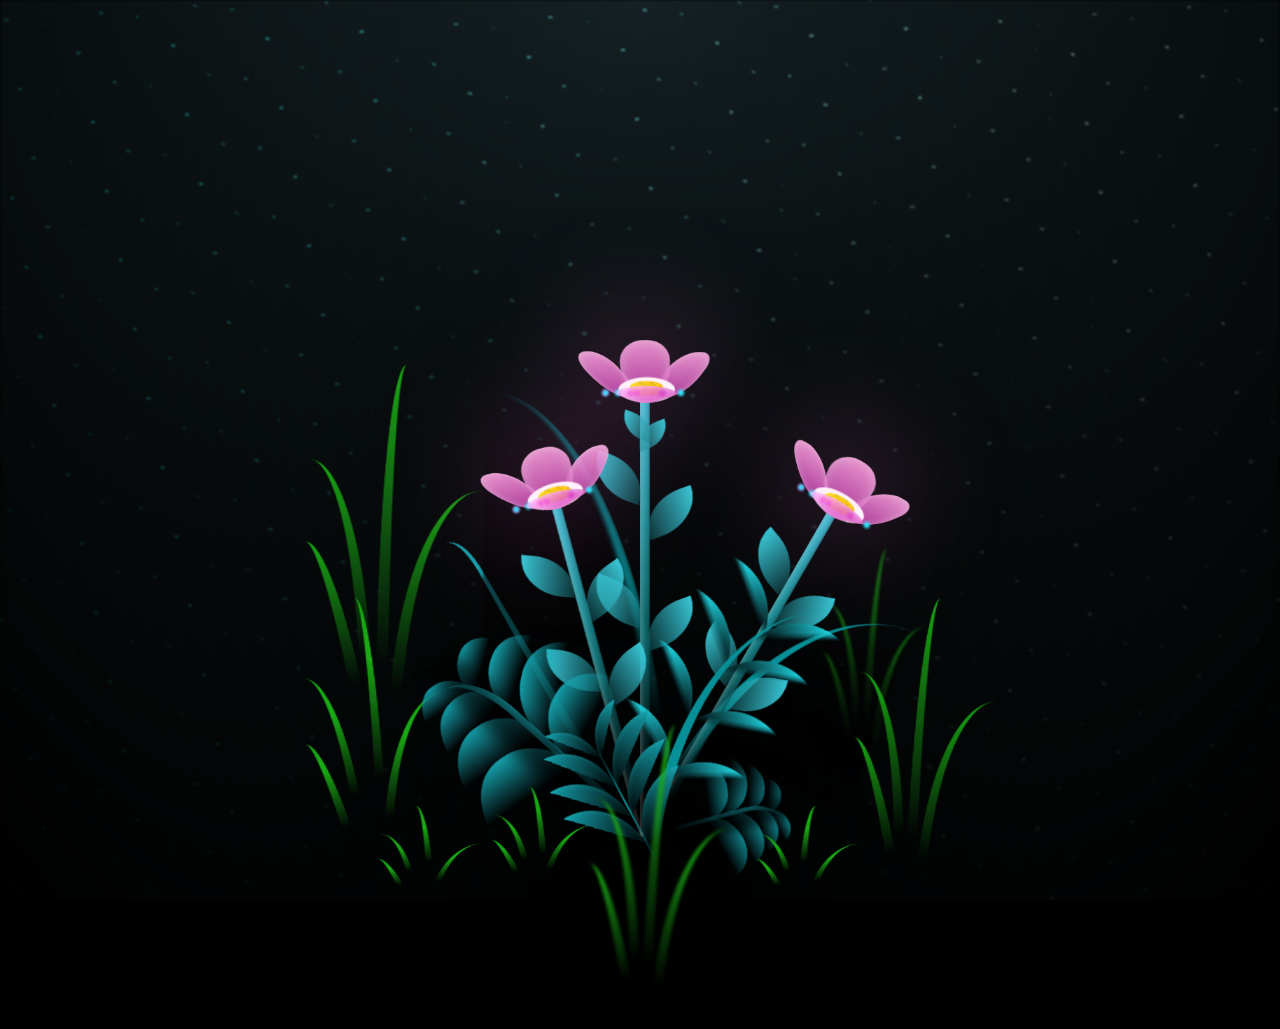
==== flower.html @ 1f7d0240 "idk" ====
<!DOCTYPE html>
<html lang="en">
<head>
  <meta charset="UTF-8">
  <meta name="viewport" content="width=device-width, initial-scale=1.0">
  <title>Flower Animation</title>
  <link rel="stylesheet" href="style.css">
</head>

  
<body class="not-loaded">
    <div class="night"></div>
    <div class="flowers">
      <div class="flower flower--1">
        <div class="flower__leafs flower__leafs--1">
          <div class="flower__leaf flower__leaf--1"></div>
          <div class="flower__leaf flower__leaf--2"></div>
          <div class="flower__leaf flower__leaf--3"></div>
          <div class="flower__leaf flower__leaf--4"></div>
          

          <div class="flower__white-circle"></div>
  
          <div class="flower__light flower__light--1"></div>
          <div class="flower__light flower__light--2"></div>
          <div class="flower__light flower__light--3"></div>
          <div class="flower__light flower__light--4"></div>
          <div class="flower__light flower__light--5"></div>
          <div class="flower__light flower__light--6"></div>
          <div class="flower__light flower__light--7"></div>
          <div class="flower__light flower__light--8"></div>
  
        </div>
        <div class="flower__line">
          <div class="flower__line__leaf flower__line__leaf--1"></div>
          <div class="flower__line__leaf flower__line__leaf--2"></div>
          <div class="flower__line__leaf flower__line__leaf--3"></div>
          <div class="flower__line__leaf flower__line__leaf--4"></div>
          <div class="flower__line__leaf flower__line__leaf--5"></div>
          <div class="flower__line__leaf flower__line__leaf--6"></div>
        </div>
      </div>
  
      <div class="flower flower--2">
        <div class="flower__leafs flower__leafs--2">
          <div class="flower__leaf flower__leaf--1"></div>
          <div class="flower__leaf flower__leaf--2"></div>
          <div class="flower__leaf flower__leaf--3"></div>
          <div class="flower__leaf flower__leaf--4"></div>
          <div class="flower__white-circle"></div>
  
          <div class="flower__light flower__light--1"></div>
          <div class="flower__light flower__light--2"></div>
          <div class="flower__light flower__light--3"></div>
          <div class="flower__light flower__light--4"></div>
          <div class="flower__light flower__light--5"></div>
          <div class="flower__light flower__light--6"></div>
          <div class="flower__light flower__light--7"></div>
          <div class="flower__light flower__light--8"></div>
  
        </div>
        <div class="flower__line">
          <div class="flower__line__leaf flower__line__leaf--1"></div>
          <div class="flower__line__leaf flower__line__leaf--2"></div>
          <div class="flower__line__leaf flower__line__leaf--3"></div>
          <div class="flower__line__leaf flower__line__leaf--4"></div>
        </div>
      </div>
  
      <div class="flower flower--3">
        <div class="flower__leafs flower__leafs--3">
          <div class="flower__leaf flower__leaf--1"></div>
          <div class="flower__leaf flower__leaf--2"></div>
          <div class="flower__leaf flower__leaf--3"></div>
          <div class="flower__leaf flower__leaf--4"></div>
          <div class="flower__white-circle"></div>
  
          <div class="flower__light flower__light--1"></div>
          <div class="flower__light flower__light--2"></div>
          <div class="flower__light flower__light--3"></div>
          <div class="flower__light flower__light--4"></div>
          <div class="flower__light flower__light--5"></div>
          <div class="flower__light flower__light--6"></div>
          <div class="flower__light flower__light--7"></div>
          <div class="flower__light flower__light--8"></div>
  
        </div>
        <div class="flower__line">
          <div class="flower__line__leaf flower__line__leaf--1"></div>
          <div class="flower__line__leaf flower__line__leaf--2"></div>
          <div class="flower__line__leaf flower__line__leaf--3"></div>
          <div class="flower__line__leaf flower__line__leaf--4"></div>
        </div>
      </div>
  
      <div class="grow-ans" style="--d:1.2s">
        <div class="flower__g-long">
          <div class="flower__g-long__top"></div>
          <div class="flower__g-long__bottom"></div>
        </div>
      </div>
  
      <div class="growing-grass">
        <div class="flower__grass flower__grass--1">
          <div class="flower__grass--top"></div>
          <div class="flower__grass--bottom"></div>
          <div class="flower__grass__leaf flower__grass__leaf--1"></div>
          <div class="flower__grass__leaf flower__grass__leaf--2"></div>
          <div class="flower__grass__leaf flower__grass__leaf--3"></div>
          <div class="flower__grass__leaf flower__grass__leaf--4"></div>
          <div class="flower__grass__leaf flower__grass__leaf--5"></div>
          <div class="flower__grass__leaf flower__grass__leaf--6"></div>
          <div class="flower__grass__leaf flower__grass__leaf--7"></div>
          <div class="flower__grass__leaf flower__grass__leaf--8"></div>
          <div class="flower__grass__overlay"></div>
        </div>
      </div>
  
      <div class="growing-grass">
        <div class="flower__grass flower__grass--2">
          <div class="flower__grass--top"></div>
          <div class="flower__grass--bottom"></div>
          <div class="flower__grass__leaf flower__grass__leaf--1"></div>
          <div class="flower__grass__leaf flower__grass__leaf--2"></div>
          <div class="flower__grass__leaf flower__grass__leaf--3"></div>
          <div class="flower__grass__leaf flower__grass__leaf--4"></div>
          <div class="flower__grass__leaf flower__grass__leaf--5"></div>
          <div class="flower__grass__leaf flower__grass__leaf--6"></div>
          <div class="flower__grass__leaf flower__grass__leaf--7"></div>
          <div class="flower__grass__leaf flower__grass__leaf--8"></div>
          <div class="flower__grass__overlay"></div>
        </div>
      </div>
  
      <div class="grow-ans" style="--d:2.4s">
        <div class="flower__g-right flower__g-right--1">
          <div class="leaf"></div>
        </div>
      </div>
  
      <div class="grow-ans" style="--d:2.8s">
        <div class="flower__g-right flower__g-right--2">
          <div class="leaf"></div>
        </div>
      </div>
  
      <div class="grow-ans" style="--d:2.8s">
        <div class="flower__g-front">
          <div class="flower__g-front__leaf-wrapper flower__g-front__leaf-wrapper--1">
            <div class="flower__g-front__leaf"></div>
          </div>
          <div class="flower__g-front__leaf-wrapper flower__g-front__leaf-wrapper--2">
            <div class="flower__g-front__leaf"></div>
          </div>
          <div class="flower__g-front__leaf-wrapper flower__g-front__leaf-wrapper--3">
            <div class="flower__g-front__leaf"></div>
          </div>
          <div class="flower__g-front__leaf-wrapper flower__g-front__leaf-wrapper--4">
            <div class="flower__g-front__leaf"></div>
          </div>
          <div class="flower__g-front__leaf-wrapper flower__g-front__leaf-wrapper--5">
            <div class="flower__g-front__leaf"></div>
          </div>
          <div class="flower__g-front__leaf-wrapper flower__g-front__leaf-wrapper--6">
            <div class="flower__g-front__leaf"></div>
          </div>
          <div class="flower__g-front__leaf-wrapper flower__g-front__leaf-wrapper--7">
            <div class="flower__g-front__leaf"></div>
          </div>
          <div class="flower__g-front__leaf-wrapper flower__g-front__leaf-wrapper--8">
            <div class="flower__g-front__leaf"></div>
          </div>
          <div class="flower__g-front__line"></div>
        </div>
      </div>
  
      <div class="grow-ans" style="--d:3.2s">
        <div class="flower__g-fr">
          <div class="leaf"></div>
          <div class="flower__g-fr__leaf flower__g-fr__leaf--1"></div>
          <div class="flower__g-fr__leaf flower__g-fr__leaf--2"></div>
          <div class="flower__g-fr__leaf flower__g-fr__leaf--3"></div>
          <div class="flower__g-fr__leaf flower__g-fr__leaf--4"></div>
          <div class="flower__g-fr__leaf flower__g-fr__leaf--5"></div>
          <div class="flower__g-fr__leaf flower__g-fr__leaf--6"></div>
          <div class="flower__g-fr__leaf flower__g-fr__leaf--7"></div>
          <div class="flower__g-fr__leaf flower__g-fr__leaf--8"></div>
        </div>
      </div>
  
      <div class="long-g long-g--0">
        <div class="grow-ans" style="--d:3s">
          <div class="leaf leaf--0"></div>
        </div>
        <div class="grow-ans" style="--d:2.2s">
          <div class="leaf leaf--1"></div>
        </div>
        <div class="grow-ans" style="--d:3.4s">
          <div class="leaf leaf--2"></div>
        </div>
        <div class="grow-ans" style="--d:3.6s">
          <div class="leaf leaf--3"></div>
        </div>
      </div>
  
      <div class="long-g long-g--1">
        <div class="grow-ans" style="--d:3.6s">
          <div class="leaf leaf--0"></div>
        </div>
        <div class="grow-ans" style="--d:3.8s">
          <div class="leaf leaf--1"></div>
        </div>
        <div class="grow-ans" style="--d:4s">
          <div class="leaf leaf--2"></div>
        </div>
        <div class="grow-ans" style="--d:4.2s">
          <div class="leaf leaf--3"></div>
        </div>
      </div>
  
      <div class="long-g long-g--2">
        <div class="grow-ans" style="--d:4s">
          <div class="leaf leaf--0"></div>
        </div>
        <div class="grow-ans" style="--d:4.2s">
          <div class="leaf leaf--1"></div>
        </div>
        <div class="grow-ans" style="--d:4.4s">
          <div class="leaf leaf--2"></div>
        </div>
        <div class="grow-ans" style="--d:4.6s">
          <div class="leaf leaf--3"></div>
        </div>
      </div>
  
      <div class="long-g long-g--3">
        <div class="grow-ans" style="--d:4s">
          <div class="leaf leaf--0"></div>
        </div>
        <div class="grow-ans" style="--d:4.2s">
          <div class="leaf leaf--1"></div>
        </div>
        <div class="grow-ans" style="--d:3s">
          <div class="leaf leaf--2"></div>
        </div>
        <div class="grow-ans" style="--d:3.6s">
          <div class="leaf leaf--3"></div>
        </div>
      </div>
  
      <div class="long-g long-g--4">
        <div class="grow-ans" style="--d:4s">
          <div class="leaf leaf--0"></div>
        </div>
        <div class="grow-ans" style="--d:4.2s">
          <div class="leaf leaf--1"></div>
        </div>
        <div class="grow-ans" style="--d:3s">
          <div class="leaf leaf--2"></div>
        </div>
        <div class="grow-ans" style="--d:3.6s">
          <div class="leaf leaf--3"></div>
        </div>
      </div>
  
      <div class="long-g long-g--5">
        <div class="grow-ans" style="--d:4s">
          <div class="leaf leaf--0"></div>
        </div>
        <div class="grow-ans" style="--d:4.2s">
          <div class="leaf leaf--1"></div>
        </div>
        <div class="grow-ans" style="--d:3s">
          <div class="leaf leaf--2"></div>
        </div>
        <div class="grow-ans" style="--d:3.6s">
          <div class="leaf leaf--3"></div>
        </div>
      </div>
  
      <div class="long-g long-g--6">
        <div class="grow-ans" style="--d:4.2s">
          <div class="leaf leaf--0"></div>
        </div>
        <div class="grow-ans" style="--d:4.4s">
          <div class="leaf leaf--1"></div>
        </div>
        <div class="grow-ans" style="--d:4.6s">
          <div class="leaf leaf--2"></div>
        </div>
        <div class="grow-ans" style="--d:4.8s">
          <div class="leaf leaf--3"></div>
        </div>
      </div>
  
      <div class="long-g long-g--7">
        <div class="grow-ans" style="--d:3s">
          <div class="leaf leaf--0"></div>
        </div>
        <div class="grow-ans" style="--d:3.2s">
          <div class="leaf leaf--1"></div>
        </div>
        <div class="grow-ans" style="--d:3.5s">
          <div class="leaf leaf--2"></div>
        </div>
        <div class="grow-ans" style="--d:3.6s">
          <div class="leaf leaf--3"></div>
        </div>
      </div>
    </div>
    <script src="main.js"></script>
  </body>

</html>
---- style.css ----
*,
*::after,
*::before {
  padding: 0;
  margin: 0;
  box-sizing: border-box;
}

:root {
  --dark-color: #000;
}

body {
  display: flex;
  align-items: flex-end;
  justify-content: center;
  min-height: 100vh;
  background-color: var(--dark-color);
  overflow: hidden;
  perspective: 1000px;
}

.night {
  position: fixed;
  left: 50%;
  top: 0;
  transform: translateX(-50%);
  width: 100%;
  height: 100%;
  filter: blur(0.1vmin);
  background-image: radial-gradient(ellipse at top, transparent 0%, var(--dark-color)), radial-gradient(ellipse at bottom, var(--dark-color), rgba(145, 233, 255, 0.2)), repeating-linear-gradient(220deg, black 0px, black 19px, transparent 19px, transparent 22px), repeating-linear-gradient(189deg, black 0px, black 19px, transparent 19px, transparent 22px), repeating-linear-gradient(148deg, black 0px, black 19px, transparent 19px, transparent 22px), linear-gradient(90deg, #00fffa, #f0f0f0);
}

.flowers {
  position: relative;
  transform: scale(0.7);
}

.flower {
  position: absolute;
  bottom: 10vmin;
  transform-origin: bottom center;
  z-index: 10;
  --fl-speed: 0.8s;
}
.flower--1 {
  animation: moving-flower-1 4s linear infinite;
}
.flower--1 .flower__line {
  height: 70vmin;
  animation-delay: 0.3s;
}
.flower--1 .flower__line__leaf--1 {
  animation: blooming-leaf-right var(--fl-speed) 1.6s backwards;
}
.flower--1 .flower__line__leaf--2 {
  animation: blooming-leaf-right var(--fl-speed) 1.4s backwards;
}
.flower--1 .flower__line__leaf--3 {
  animation: blooming-leaf-left var(--fl-speed) 1.2s backwards;
}
.flower--1 .flower__line__leaf--4 {
  animation: blooming-leaf-left var(--fl-speed) 1s backwards;
}
.flower--1 .flower__line__leaf--5 {
  animation: blooming-leaf-right var(--fl-speed) 1.8s backwards;
}
.flower--1 .flower__line__leaf--6 {
  animation: blooming-leaf-left var(--fl-speed) 2s backwards;
}
.flower--2 {
  left: 50%;
  transform: rotate(30deg);
  animation: moving-flower-2 4s linear infinite;
}
.flower--2 .flower__line {
  height: 60vmin;
  animation-delay: 0.8s;
}
.flower--2 .flower__line__leaf--1 {
  animation: blooming-leaf-right var(--fl-speed) 1.9s backwards;
}
.flower--2 .flower__line__leaf--2 {
  animation: blooming-leaf-right var(--fl-speed) 1.7s backwards;
}
.flower--2 .flower__line__leaf--3 {
  animation: blooming-leaf-left var(--fl-speed) 1.5s backwards;
}
.flower--2 .flower__line__leaf--4 {
  animation: blooming-leaf-left var(--fl-speed) 1.3s backwards;
}
.flower--3 {
  left: 50%;
  transform: rotate(-15deg);
  animation: moving-flower-3 4s linear infinite;
}
.flower--3 .flower__line {
  animation-delay: 0.9s;
}
.flower--3 .flower__line__leaf--1 {
  animation: blooming-leaf-right var(--fl-speed) 2.5s backwards;
}
.flower--3 .flower__line__leaf--2 {
  animation: blooming-leaf-right var(--fl-speed) 2.3s backwards;
}
.flower--3 .flower__line__leaf--3 {
  animation: blooming-leaf-left var(--fl-speed) 2.1s backwards;
}
.flower--3 .flower__line__leaf--4 {
  animation: blooming-leaf-left var(--fl-speed) 1.9s backwards;
}
.flower__leafs {
  position: relative;
  animation: blooming-flower 2s backwards;
}
.flower__leafs--1 {
  animation-delay: 1.1s;
}
.flower__leafs--2 {
  animation-delay: 1.4s;
}
.flower__leafs--3 {
  animation-delay: 1.7s;
}
.flower__leafs::after {
  content: "";
  position: absolute;
  left: 0;
  top: 0;
  transform: translate(-50%, -100%);
  width: 8vmin;
  height: 8vmin;
  background-color: #ff6bd3;
  filter: blur(10vmin);
}
.flower__leaf {
  position: absolute;
  bottom: 0;
  left: 50%;
  width: 8vmin;
  height: 11vmin;
  border-radius: 51% 49% 47% 53%/44% 45% 55% 69%;
  background-color: #e665d9;
  background-image: linear-gradient(to top, #bb40a6, #ffa7e3);
  transform-origin: bottom center;
  opacity: 0.9;
  box-shadow: inset 0 0 2vmin rgba(255, 255, 255, 0.5);
}
.flower__leaf--1 {
  transform: translate(-10%, 1%) rotateY(40deg) rotateX(-50deg);
}
.flower__leaf--2 {
  transform: translate(-50%, -4%) rotateX(40deg);
}
.flower__leaf--3 {
  transform: translate(-90%, 0%) rotateY(45deg) rotateX(50deg);
}
.flower__leaf--4 {
  width: 8vmin;
  height: 8vmin;
  transform-origin: bottom left;
  border-radius: 4vmin 10vmin 4vmin 4vmin;
  transform: translate(0%, 18%) rotateX(70deg) rotate(-43deg);
  background-image: linear-gradient(to top, #d639b9, #ffa7fc);
  z-index: 1;
  opacity: 0.8;
}
.flower__white-circle {
  position: absolute;
  left: -3.5vmin;
  top: -3vmin;
  width: 9vmin;
  height: 4vmin;
  border-radius: 50%;
  background-color: #fff;
}
.flower__white-circle::after {
  content: "";
  position: absolute;
  left: 50%;
  top: 45%;
  transform: translate(-50%, -50%);
  width: 60%;
  height: 60%;
  border-radius: inherit;
  background-image: repeating-linear-gradient(135deg, rgba(0, 0, 0, 0.03) 0px, rgba(0, 0, 0, 0.03) 1px, transparent 1px, transparent 12px), repeating-linear-gradient(45deg, rgba(0, 0, 0, 0.03) 0px, rgba(0, 0, 0, 0.03) 1px, transparent 1px, transparent 12px), repeating-linear-gradient(67.5deg, rgba(0, 0, 0, 0.03) 0px, rgba(0, 0, 0, 0.03) 1px, transparent 1px, transparent 12px), repeating-linear-gradient(135deg, rgba(0, 0, 0, 0.03) 0px, rgba(0, 0, 0, 0.03) 1px, transparent 1px, transparent 12px), repeating-linear-gradient(45deg, rgba(0, 0, 0, 0.03) 0px, rgba(0, 0, 0, 0.03) 1px, transparent 1px, transparent 12px), repeating-linear-gradient(112.5deg, rgba(0, 0, 0, 0.03) 0px, rgba(0, 0, 0, 0.03) 1px, transparent 1px, transparent 12px), repeating-linear-gradient(112.5deg, rgba(0, 0, 0, 0.03) 0px, rgba(0, 0, 0, 0.03) 1px, transparent 1px, transparent 12px), repeating-linear-gradient(45deg, rgba(0, 0, 0, 0.03) 0px, rgba(0, 0, 0, 0.03) 1px, transparent 1px, transparent 12px), repeating-linear-gradient(22.5deg, rgba(0, 0, 0, 0.03) 0px, rgba(0, 0, 0, 0.03) 1px, transparent 1px, transparent 12px), repeating-linear-gradient(45deg, rgba(0, 0, 0, 0.03) 0px, rgba(0, 0, 0, 0.03) 1px, transparent 1px, transparent 12px), repeating-linear-gradient(22.5deg, rgba(0, 0, 0, 0.03) 0px, rgba(0, 0, 0, 0.03) 1px, transparent 1px, transparent 12px), repeating-linear-gradient(135deg, rgba(0, 0, 0, 0.03) 0px, rgba(0, 0, 0, 0.03) 1px, transparent 1px, transparent 12px), repeating-linear-gradient(157.5deg, rgba(0, 0, 0, 0.03) 0px, rgba(0, 0, 0, 0.03) 1px, transparent 1px, transparent 12px), repeating-linear-gradient(67.5deg, rgba(0, 0, 0, 0.03) 0px, rgba(0, 0, 0, 0.03) 1px, transparent 1px, transparent 12px), repeating-linear-gradient(67.5deg, rgba(0, 0, 0, 0.03) 0px, rgba(0, 0, 0, 0.03) 1px, transparent 1px, transparent 12px), linear-gradient(90deg, #ffeb12, #ffce00);
}
.flower__line {
  height: 55vmin;
  width: 1.5vmin;
  background-image: linear-gradient(to left, rgba(0, 0, 0, 0.2), transparent, rgba(255, 255, 255, 0.2)), linear-gradient(to top, transparent 10%, #14757a, #39c6d6);
  box-shadow: inset 0 0 2px rgba(0, 0, 0, 0.5);
  animation: grow-flower-tree 4s backwards;
}
.flower__line__leaf {
  --w: 7vmin;
  --h: calc(var(--w) + 2vmin);
  position: absolute;
  top: 20%;
  left: 90%;
  width: var(--w);
  height: var(--h);
  border-top-right-radius: var(--h);
  border-bottom-left-radius: var(--h);
  background-image: linear-gradient(to top, rgba(20, 117, 122, 0.4), #39c6d6);
}
.flower__line__leaf--1 {
  transform: rotate(70deg) rotateY(30deg);
}
.flower__line__leaf--2 {
  top: 45%;
  transform: rotate(70deg) rotateY(30deg);
}
.flower__line__leaf--3, .flower__line__leaf--4, .flower__line__leaf--6 {
  border-top-right-radius: 0;
  border-bottom-left-radius: 0;
  border-top-left-radius: var(--h);
  border-bottom-right-radius: var(--h);
  left: -460%;
  top: 12%;
  transform: rotate(-70deg) rotateY(30deg);
}
.flower__line__leaf--4 {
  top: 40%;
}
.flower__line__leaf--5 {
  top: 0;
  transform-origin: left;
  transform: rotate(70deg) rotateY(30deg) scale(0.6);
}
.flower__line__leaf--6 {
  top: -2%;
  left: -450%;
  transform-origin: right;
  transform: rotate(-70deg) rotateY(30deg) scale(0.6);
}
.flower__light {
  position: absolute;
  bottom: 0vmin;
  width: 1vmin;
  height: 1vmin;
  background-color: #ff00a6;
  border-radius: 50%;
  filter: blur(0.2vmin);
  animation: light-ans 4s linear infinite backwards;
}
.flower__light:nth-child(odd) {
  background-color: #23f0ff;
}
.flower__light--1 {
  left: -2vmin;
  animation-delay: 1s;
}
.flower__light--2 {
  left: 3vmin;
  animation-delay: 0.5s;
}
.flower__light--3 {
  left: -6vmin;
  animation-delay: 0.3s;
}
.flower__light--4 {
  left: 6vmin;
  animation-delay: 0.9s;
}
.flower__light--5 {
  left: -1vmin;
  animation-delay: 1.5s;
}
.flower__light--6 {
  left: -4vmin;
  animation-delay: 3s;
}
.flower__light--7 {
  left: 3vmin;
  animation-delay: 2s;
}
.flower__light--8 {
  left: -6vmin;
  animation-delay: 3.5s;
}
.flower__grass {
  --c: #159faa;
  --line-w: 1.5vmin;
  position: absolute;
  bottom: 12vmin;
  left: -7vmin;
  display: flex;
  flex-direction: column;
  align-items: flex-end;
  z-index: 20;
  transform-origin: bottom center;
  transform: rotate(-48deg) rotateY(40deg);
}
.flower__grass--1 {
  animation: moving-grass 2s linear infinite;
}
.flower__grass--2 {
  left: 2vmin;
  bottom: 10vmin;
  transform: scale(0.5) rotate(75deg) rotateX(10deg) rotateY(-200deg);
  opacity: 0.8;
  z-index: 0;
  animation: moving-grass--2 1.5s linear infinite;
}
.flower__grass--top {
  width: 7vmin;
  height: 10vmin;
  border-top-right-radius: 100%;
  border-right: var(--line-w) solid var(--c);
  transform-origin: bottom center;
  transform: rotate(-2deg);
}
.flower__grass--bottom {
  margin-top: -2px;
  width: var(--line-w);
  height: 25vmin;
  background-image: linear-gradient(to top, transparent, var(--c));
}
.flower__grass__leaf {
  --size: 10vmin;
  position: absolute;
  width: calc(var(--size) * 2.1);
  height: var(--size);
  border-top-left-radius: var(--size);
  border-top-right-radius: var(--size);
  background-image: linear-gradient(to top, transparent, transparent 30%, var(--c));
  z-index: 100;
}
.flower__grass__leaf--1 {
  top: -6%;
  left: 30%;
  --size: 6vmin;
  transform: rotate(-20deg);
  animation: growing-grass-ans--1 2s 2.6s backwards;
}
@keyframes growing-grass-ans--1 {
  0% {
    transform-origin: bottom left;
    transform: rotate(-20deg) scale(0);
  }
}
.flower__grass__leaf--2 {
  top: -5%;
  left: -110%;
  --size: 6vmin;
  transform: rotate(10deg);
  animation: growing-grass-ans--2 2s 2.4s linear backwards;
}
@keyframes growing-grass-ans--2 {
  0% {
    transform-origin: bottom right;
    transform: rotate(10deg) scale(0);
  }
}
.flower__grass__leaf--3 {
  top: 5%;
  left: 60%;
  --size: 8vmin;
  transform: rotate(-18deg) rotateX(-20deg);
  animation: growing-grass-ans--3 2s 2.2s linear backwards;
}
@keyframes growing-grass-ans--3 {
  0% {
    transform-origin: bottom left;
    transform: rotate(-18deg) rotateX(-20deg) scale(0);
  }
}
.flower__grass__leaf--4 {
  top: 6%;
  left: -135%;
  --size: 8vmin;
  transform: rotate(2deg);
  animation: growing-grass-ans--4 2s 2s linear backwards;
}
@keyframes growing-grass-ans--4 {
  0% {
    transform-origin: bottom right;
    transform: rotate(2deg) scale(0);
  }
}
.flower__grass__leaf--5 {
  top: 20%;
  left: 60%;
  --size: 10vmin;
  transform: rotate(-24deg) rotateX(-20deg);
  animation: growing-grass-ans--5 2s 1.8s linear backwards;
}
@keyframes growing-grass-ans--5 {
  0% {
    transform-origin: bottom left;
    transform: rotate(-24deg) rotateX(-20deg) scale(0);
  }
}
.flower__grass__leaf--6 {
  top: 22%;
  left: -180%;
  --size: 10vmin;
  transform: rotate(10deg);
  animation: growing-grass-ans--6 2s 1.6s linear backwards;
}
@keyframes growing-grass-ans--6 {
  0% {
    transform-origin: bottom right;
    transform: rotate(10deg) scale(0);
  }
}
.flower__grass__leaf--7 {
  top: 39%;
  left: 70%;
  --size: 10vmin;
  transform: rotate(-10deg);
  animation: growing-grass-ans--7 2s 1.4s linear backwards;
}
@keyframes growing-grass-ans--7 {
  0% {
    transform-origin: bottom left;
    transform: rotate(-10deg) scale(0);
  }
}
.flower__grass__leaf--8 {
  top: 40%;
  left: -215%;
  --size: 11vmin;
  transform: rotate(10deg);
  animation: growing-grass-ans--8 2s 1.2s linear backwards;
}
@keyframes growing-grass-ans--8 {
  0% {
    transform-origin: bottom right;
    transform: rotate(10deg) scale(0);
  }
}
.flower__grass__overlay {
  position: absolute;
  top: -10%;
  right: 0%;
  width: 100%;
  height: 100%;
  background-color: rgba(0, 0, 0, 0.6);
  filter: blur(1.5vmin);
  z-index: 100;
}
.flower__g-long {
  --w: 2vmin;
  --h: 6vmin;
  --c: #159faa;
  position: absolute;
  bottom: 10vmin;
  left: -3vmin;
  transform-origin: bottom center;
  transform: rotate(-30deg) rotateY(-20deg);
  display: flex;
  flex-direction: column;
  align-items: flex-end;
  animation: flower-g-long-ans 3s linear infinite;
}
@keyframes flower-g-long-ans {
  0%, 100% {
    transform: rotate(-30deg) rotateY(-20deg);
  }
  50% {
    transform: rotate(-32deg) rotateY(-20deg);
  }
}
.flower__g-long__top {
  top: calc(var(--h) * -1);
  width: calc(var(--w) + 1vmin);
  height: var(--h);
  border-top-right-radius: 100%;
  border-right: 0.7vmin solid var(--c);
  transform: translate(-0.7vmin, 1vmin);
}
.flower__g-long__bottom {
  width: var(--w);
  height: 50vmin;
  transform-origin: bottom center;
  background-image: linear-gradient(to top, transparent 30%, var(--c));
  box-shadow: inset 0 0 2px rgba(0, 0, 0, 0.5);
  clip-path: polygon(35% 0, 65% 1%, 100% 100%, 0% 100%);
}
.flower__g-right {
  position: absolute;
  bottom: 6vmin;
  left: -2vmin;
  transform-origin: bottom left;
  transform: rotate(20deg);
}
.flower__g-right .leaf {
  width: 30vmin;
  height: 50vmin;
  border-top-left-radius: 100%;
  border-left: 2vmin solid #079097;
  background-image: linear-gradient(to bottom, transparent, var(--dark-color) 60%);
  mask-image: linear-gradient(to top, transparent 30%, #079097 60%);
}
.flower__g-right--1 {
  animation: flower-g-right-ans 2.5s linear infinite;
}
.flower__g-right--2 {
  left: 5vmin;
  transform: rotateY(-180deg);
  animation: flower-g-right-ans--2 3s linear infinite;
}
.flower__g-right--2 .leaf {
  height: 75vmin;
  filter: blur(0.3vmin);
  opacity: 0.8;
}
@keyframes flower-g-right-ans {
  0%, 100% {
    transform: rotate(20deg);
  }
  50% {
    transform: rotate(24deg) rotateX(-20deg);
  }
}
@keyframes flower-g-right-ans--2 {
  0%, 100% {
    transform: rotateY(-180deg) rotate(0deg) rotateX(-20deg);
  }
  50% {
    transform: rotateY(-180deg) rotate(6deg) rotateX(-20deg);
  }
}
.flower__g-front {
  position: absolute;
  bottom: 6vmin;
  left: 2.5vmin;
  z-index: 100;
  transform-origin: bottom center;
  transform: rotate(-28deg) rotateY(30deg) scale(1.04);
  animation: flower__g-front-ans 2s linear infinite;
}
@keyframes flower__g-front-ans {
  0%, 100% {
    transform: rotate(-28deg) rotateY(30deg) scale(1.04);
  }
  50% {
    transform: rotate(-35deg) rotateY(40deg) scale(1.04);
  }
}
.flower__g-front__line {
  width: 0.3vmin;
  height: 20vmin;
  background-image: linear-gradient(to top, transparent, #079097, transparent 100%);
  position: relative;
}
.flower__g-front__leaf-wrapper {
  position: absolute;
  top: 0;
  left: 0;
  transform-origin: bottom left;
  transform: rotate(10deg);
}
.flower__g-front__leaf-wrapper:nth-child(even) {
  left: 0vmin;
  transform: rotateY(-180deg) rotate(5deg);
  animation: flower__g-front__leaf-left-ans 1s ease-in backwards;
}
.flower__g-front__leaf-wrapper:nth-child(odd) {
  animation: flower__g-front__leaf-ans 1s ease-in backwards;
}
.flower__g-front__leaf-wrapper--1 {
  top: -8vmin;
  transform: scale(0.7);
  animation: flower__g-front__leaf-ans 1s 5.5s ease-in backwards !important;
}
.flower__g-front__leaf-wrapper--2 {
  top: -8vmin;
  transform: rotateY(-180deg) scale(0.7) !important;
  animation: flower__g-front__leaf-left-ans-2 1s 4.6s ease-in backwards !important;
}
.flower__g-front__leaf-wrapper--3 {
  top: -3vmin;
  animation: flower__g-front__leaf-ans 1s 4.6s ease-in backwards;
}
.flower__g-front__leaf-wrapper--4 {
  top: -3vmin;
  transform: rotateY(-180deg) scale(0.9) !important;
  animation: flower__g-front__leaf-left-ans-2 1s 4.6s ease-in backwards !important;
}
@keyframes flower__g-front__leaf-left-ans-2 {
  0% {
    transform: rotateY(-180deg) scale(0);
  }
}
.flower__g-front__leaf-wrapper--5, .flower__g-front__leaf-wrapper--6 {
  top: 2vmin;
}
.flower__g-front__leaf-wrapper--7, .flower__g-front__leaf-wrapper--8 {
  top: 6.5vmin;
}
.flower__g-front__leaf-wrapper--2 {
  animation-delay: 5.2s !important;
}
.flower__g-front__leaf-wrapper--3 {
  animation-delay: 4.9s !important;
}
.flower__g-front__leaf-wrapper--5 {
  animation-delay: 4.3s !important;
}
.flower__g-front__leaf-wrapper--6 {
  animation-delay: 4.1s !important;
}
.flower__g-front__leaf-wrapper--7 {
  animation-delay: 3.8s !important;
}
.flower__g-front__leaf-wrapper--8 {
  animation-delay: 3.5s !important;
}
@keyframes flower__g-front__leaf-ans {
  0% {
    transform: rotate(10deg) scale(0);
  }
}
@keyframes flower__g-front__leaf-left-ans {
  0% {
    transform: rotateY(-180deg) rotate(5deg) scale(0);
  }
}
.flower__g-front__leaf {
  width: 10vmin;
  height: 10vmin;
  border-radius: 100% 0% 0% 100%/100% 100% 0% 0%;
  box-shadow: inset 0 2px 1vmin rgba(44, 238, 252, 0.2);
  background-image: linear-gradient(to bottom left, transparent, var(--dark-color)), linear-gradient(to bottom right, #159faa 50%, transparent 50%, transparent);
  -webkit-mask-image: linear-gradient(to bottom right, #159faa 50%, transparent 50%, transparent);
  mask-image: linear-gradient(to bottom right, #159faa 50%, transparent 50%, transparent);
}
.flower__g-fr {
  position: absolute;
  bottom: -4vmin;
  left: vmin;
  transform-origin: bottom left;
  z-index: 10;
  animation: flower__g-fr-ans 2s linear infinite;
}
@keyframes flower__g-fr-ans {
  0%, 100% {
    transform: rotate(2deg);
  }
  50% {
    transform: rotate(4deg);
  }
}
.flower__g-fr .leaf {
  width: 30vmin;
  height: 50vmin;
  border-top-left-radius: 100%;
  border-left: 2vmin solid #079097;
  mask-image: linear-gradient(to top, transparent 25%, #079097 50%);
  position: relative;
  z-index: 1;
}
.flower__g-fr__leaf {
  position: absolute;
  top: 0;
  left: 0;
  width: 10vmin;
  height: 10vmin;
  border-radius: 100% 0% 0% 100%/100% 100% 0% 0%;
  box-shadow: inset 0 2px 1vmin rgba(44, 238, 252, 0.2);
  background-image: linear-gradient(to bottom left, transparent, var(--dark-color) 98%), linear-gradient(to bottom right, #23f0ff 45%, transparent 50%, transparent);
  mask-image: linear-gradient(135deg, #159faa 40%, transparent 50%, transparent);
}
.flower__g-fr__leaf--1 {
  left: 20vmin;
  transform: rotate(45deg);
  animation: flower__g-fr-leaft-ans-1 0.5s 5.2s linear backwards;
}
@keyframes flower__g-fr-leaft-ans-1 {
  0% {
    transform-origin: left;
    transform: rotate(45deg) scale(0);
  }
}
.flower__g-fr__leaf--2 {
  left: 12vmin;
  top: -7vmin;
  transform: rotate(25deg) rotateY(-180deg);
  animation: flower__g-fr-leaft-ans-6 0.5s 5s linear backwards;
}
.flower__g-fr__leaf--3 {
  left: 15vmin;
  top: 6vmin;
  transform: rotate(55deg);
  animation: flower__g-fr-leaft-ans-5 0.5s 4.8s linear backwards;
}
.flower__g-fr__leaf--4 {
  left: 6vmin;
  top: -2vmin;
  transform: rotate(25deg) rotateY(-180deg);
  animation: flower__g-fr-leaft-ans-6 0.5s 4.6s linear backwards;
}
.flower__g-fr__leaf--5 {
  left: 10vmin;
  top: 14vmin;
  transform: rotate(55deg);
  animation: flower__g-fr-leaft-ans-5 0.5s 4.4s linear backwards;
}
@keyframes flower__g-fr-leaft-ans-5 {
  0% {
    transform-origin: left;
    transform: rotate(55deg) scale(0);
  }
}
.flower__g-fr__leaf--6 {
  left: 0vmin;
  top: 6vmin;
  transform: rotate(25deg) rotateY(-180deg);
  animation: flower__g-fr-leaft-ans-6 0.5s 4.2s linear backwards;
}
@keyframes flower__g-fr-leaft-ans-6 {
  0% {
    transform-origin: right;
    transform: rotate(25deg) rotateY(-180deg) scale(0);
  }
}
.flower__g-fr__leaf--7 {
  left: 5vmin;
  top: 22vmin;
  transform: rotate(45deg);
  animation: flower__g-fr-leaft-ans-7 0.5s 4s linear backwards;
}
@keyframes flower__g-fr-leaft-ans-7 {
  0% {
    transform-origin: left;
    transform: rotate(45deg) scale(0);
  }
}
.flower__g-fr__leaf--8 {
  left: -4vmin;
  top: 15vmin;
  transform: rotate(15deg) rotateY(-180deg);
  animation: flower__g-fr-leaft-ans-8 0.5s 3.8s linear backwards;
}
@keyframes flower__g-fr-leaft-ans-8 {
  0% {
    transform-origin: right;
    transform: rotate(15deg) rotateY(-180deg) scale(0);
  }
}

.long-g {
  position: absolute;
  bottom: 25vmin;
  left: -42vmin;
  transform-origin: bottom left;
}
.long-g--1 {
  bottom: 0vmin;
  transform: scale(0.8) rotate(-5deg);
}
.long-g--1 .leaf {
mask-image: linear-gradient(to top, transparent 40%, #079097 80%) !important;
}
.long-g--1 .leaf--1 {
  --w: 5vmin;
  --h: 60vmin;
  left: -2vmin;
  transform: rotate(3deg) rotateY(-180deg);
}
.long-g--2, .long-g--3 {
  bottom: -3vmin;
  left: -35vmin;
  transform-origin: center;
  transform: scale(0.6) rotateX(60deg);
}
.long-g--2 .leaf, .long-g--3 .leaf {
  mask-image: linear-gradient(to top, transparent 50%, #079097 80%) !important;
}
.long-g--2 .leaf--1, .long-g--3 .leaf--1 {
  left: -1vmin;
  transform: rotateY(-180deg);
}
.long-g--3 {
  left: -17vmin;
  bottom: 0vmin;
}
.long-g--3 .leaf {
  mask-image: linear-gradient(to top, transparent 40%, #079097 80%) !important;
}
.long-g--4 {
  left: 25vmin;
  bottom: -3vmin;
  transform-origin: center;
  transform: scale(0.6) rotateX(60deg);
}
.long-g--4 .leaf {
  mask-image: linear-gradient(to top, transparent 50%, #079097 80%) !important;
}
.long-g--5 {
  left: 42vmin;
  bottom: 0vmin;
  transform: scale(0.8) rotate(2deg);
}
.long-g--6 {
  left: 0vmin;
  bottom: -20vmin;
  z-index: 100;
  filter: blur(0.3vmin);
  transform: scale(0.8) rotate(2deg);
}
.long-g--7 {
  left: 35vmin;
  bottom: 20vmin;
  z-index: -1;
  filter: blur(0.3vmin);
  transform: scale(0.6) rotate(2deg);
  opacity: 0.7;
}
.long-g .leaf {
  --w: 15vmin;
  --h: 40vmin;
  --c: #1aaa15;
  position: absolute;
  bottom: 0;
  width: var(--w);
  height: var(--h);
  border-top-left-radius: 100%;
  border-left: 2vmin solid var(--c);
  mask-image: linear-gradient(to top, transparent 20%, var(--dark-color));
  transform-origin: bottom center;
}
.long-g .leaf--0 {
  left: 2vmin;
  animation: leaf-ans-1 4s linear infinite;
}
.long-g .leaf--1 {
  --w: 5vmin;
  --h: 60vmin;
  animation: leaf-ans-1 4s linear infinite;
}
.long-g .leaf--2 {
  --w: 10vmin;
  --h: 40vmin;
  left: -0.5vmin;
  bottom: 5vmin;
  transform-origin: bottom left;
  transform: rotateY(-180deg);
  animation: leaf-ans-2 3s linear infinite;
}
.long-g .leaf--3 {
  --w: 5vmin;
  --h: 30vmin;
  left: -1vmin;
  bottom: 3.2vmin;
  transform-origin: bottom left;
  transform: rotate(-10deg) rotateY(-180deg);
  animation: leaf-ans-3 3s linear infinite;
}

@keyframes leaf-ans-1 {
  0%, 100% {
    transform: rotate(-5deg) scale(1);
  }
  50% {
    transform: rotate(5deg) scale(1.1);
  }
}
@keyframes leaf-ans-2 {
  0%, 100% {
    transform: rotateY(-180deg) rotate(5deg);
  }
  50% {
    transform: rotateY(-180deg) rotate(0deg) scale(1.1);
  }
}
@keyframes leaf-ans-3 {
  0%, 100% {
    transform: rotate(-10deg) rotateY(-180deg);
  }
  50% {
    transform: rotate(-20deg) rotateY(-180deg);
  }
}
.grow-ans {
  animation: grow-ans 2s var(--d) backwards;
}

@keyframes grow-ans {
  0% {
    transform: scale(0);
    opacity: 0;
  }
}
@keyframes light-ans {
  0% {
    opacity: 0;
    transform: translateY(0vmin);
  }
  25% {
    opacity: 1;
    transform: translateY(-5vmin) translateX(-2vmin);
  }
  50% {
    opacity: 1;
    transform: translateY(-15vmin) translateX(2vmin);
    filter: blur(0.2vmin);
  }
  75% {
    transform: translateY(-20vmin) translateX(-2vmin);
    filter: blur(0.2vmin);
  }
  100% {
    transform: translateY(-30vmin);
    opacity: 0;
    filter: blur(1vmin);
  }
}
@keyframes moving-flower-1 {
  0%, 100% {
    transform: rotate(2deg);
  }
  50% {
    transform: rotate(-2deg);
  }
}
@keyframes moving-flower-2 {
  0%, 100% {
    transform: rotate(18deg);
  }
  50% {
    transform: rotate(14deg);
  }
}
@keyframes moving-flower-3 {
  0%, 100% {
    transform: rotate(-18deg);
  }
  50% {
    transform: rotate(-20deg) rotateY(-10deg);
  }
}
@keyframes blooming-leaf-right {
  0% {
    transform-origin: left;
    transform: rotate(70deg) rotateY(30deg) scale(0);
  }
}
@keyframes blooming-leaf-left {
  0% {
    transform-origin: right;
    transform: rotate(-70deg) rotateY(30deg) scale(0);
  }
}
@keyframes grow-flower-tree {
  0% {
    height: 0;
    border-radius: 1vmin;
  }
}
@keyframes blooming-flower {
  0% {
    transform: scale(0);
  }
}
@keyframes moving-grass {
  0%, 100% {
    transform: rotate(-48deg) rotateY(40deg);
  }
  50% {
    transform: rotate(-50deg) rotateY(40deg);
  }
}
@keyframes moving-grass--2 {
  0%, 100% {
    transform: scale(0.5) rotate(75deg) rotateX(10deg) rotateY(-200deg);
  }
  50% {
    transform: scale(0.5) rotate(79deg) rotateX(10deg) rotateY(-200deg);
  }
}
.growing-grass {
  animation: growing-grass-ans 1s 2s backwards;
}

@keyframes growing-grass-ans {
  0% {
    transform: scale(0);
  }
}
.not-loaded * {
  animation-play-state: paused !important;
}
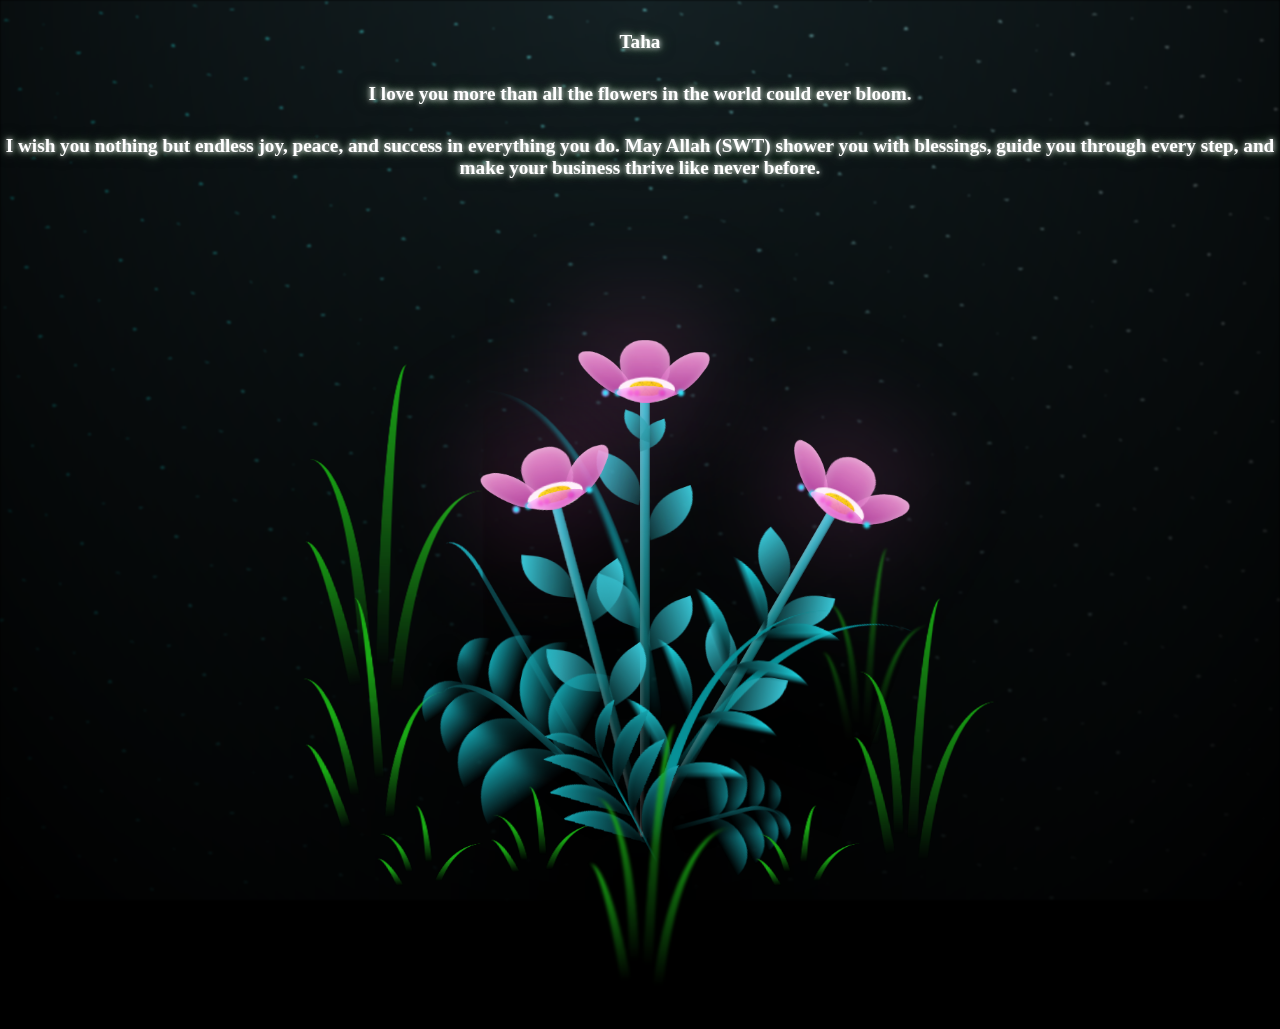
==== commit 9138a004: "flower update with txt" ====
--- a/flower.html
+++ b/flower.html
@@ -6,6 +6,8 @@
   <title>Flower Animation</title>
   <link rel="stylesheet" href="style.css">
 </head>
+
+
 
   
 <body class="not-loaded">
@@ -308,6 +310,14 @@
         </div>
       </div>
     </div>
+
+    <div class="message-container">
+      <h1 class="glowing-text">Taha  </h1>
+      <h1 class="glowing-text"> I love you more than all the flowers in the world could ever bloom. </h1>
+      <h1 class="glowing-text">I wish you nothing but endless joy, peace, and success in everything you do. May Allah (SWT) shower you with blessings, guide you through every step, and make your business thrive like never before.  </h1>
+    
+    </div>
+
     <script src="main.js"></script>
   </body>
 
--- a/style.css
+++ b/style.css
@@ -983,4 +983,49 @@
 }
 .not-loaded * {
   animation-play-state: paused !important;
+}
+
+
+
+.message-container {
+  display: flex;
+  flex-direction: column;
+  align-items: center; /* Center horizontally */
+  justify-content: center; /* Center vertically */
+  position: absolute;
+  top: 10%;
+  left: 50%;
+  transform: translate(-50%, -50%);
+  text-align: center;
+  z-index: 1000;
+  width: 100%; /* Ensure the container expands */
+  height: auto; /* Allow the container to adjust its height */
+}
+
+
+.glowing-text {
+  font-size: 1.2rem; /* Adjust the size as needed */
+  color: white; /* Text color */
+  text-shadow: 
+    0 0 5px rgba(255, 255, 255, 0.8),
+    0 0 10px rgba(255, 255, 255, 0.6),
+    0 0 15px rgba(13, 87, 27, 0.9); /* Glow effect */
+  animation: glow 1.5s infinite alternate; /* Glow animation */
+  margin-top: 30px;
+  width: 100%;
+}
+
+@keyframes glow {
+  0% {
+    text-shadow: 
+      0 0 5px rgba(255, 255, 255, 0.8),
+      0 0 10px rgba(255, 255, 255, 0.6),
+      0 0 15px rgba(13, 87, 27, 0.9);
+  }
+  100% {
+    text-shadow: 
+      0 0 10px rgba(255, 255, 255, 1),
+      0 0 20px rgba(26, 154, 50, 0.9),
+      0 0 30px rgba(13, 87, 27, 0.9);
+  }
 }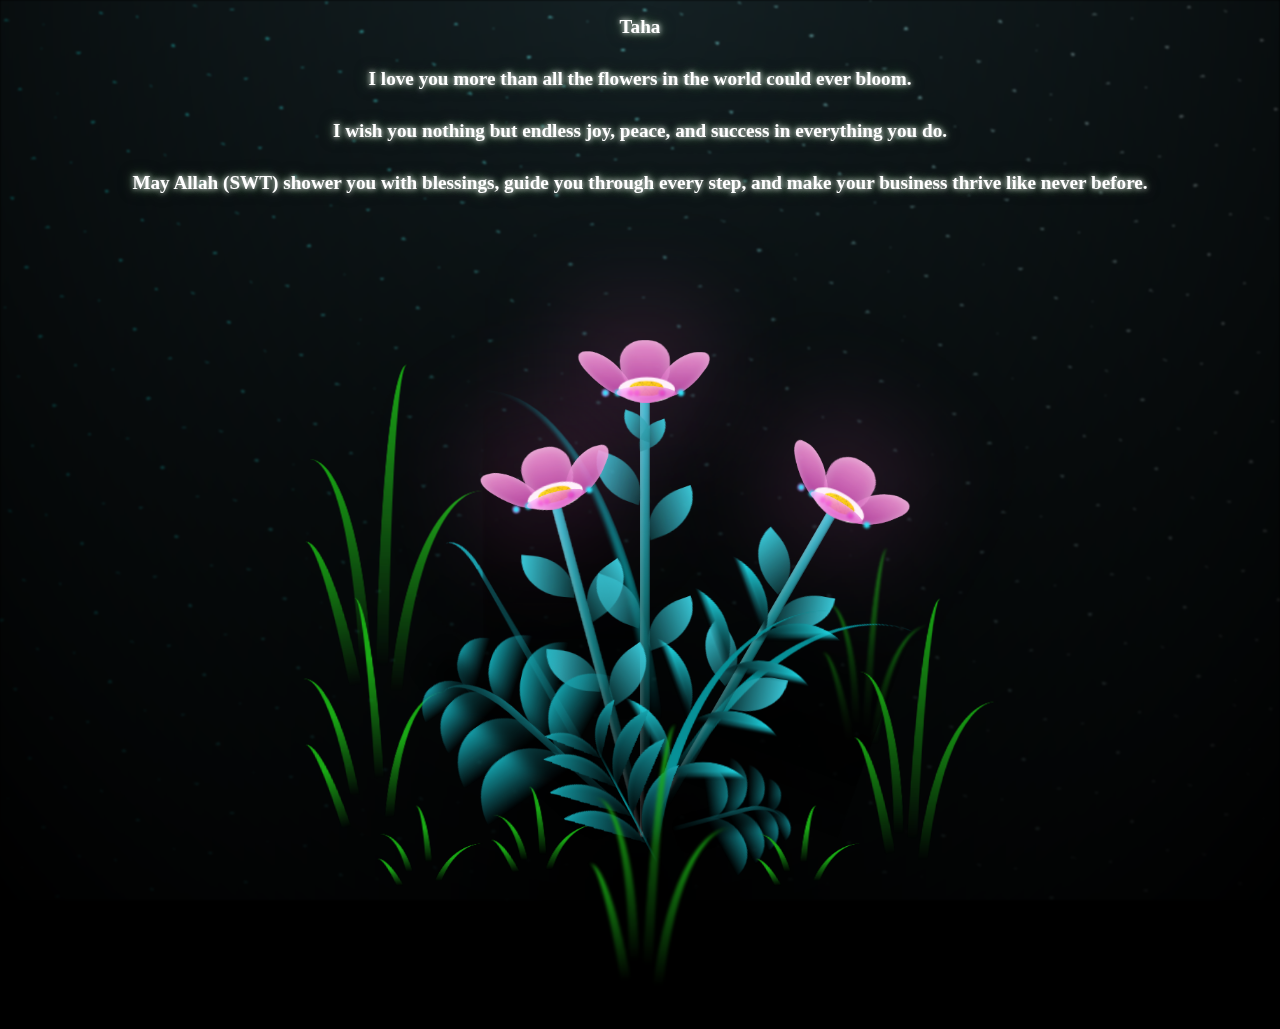
==== commit 8db83973: "Update flower.html" ====
--- a/flower.html
+++ b/flower.html
@@ -314,8 +314,8 @@
     <div class="message-container">
       <h1 class="glowing-text">Taha  </h1>
       <h1 class="glowing-text"> I love you more than all the flowers in the world could ever bloom. </h1>
-      <h1 class="glowing-text">I wish you nothing but endless joy, peace, and success in everything you do. May Allah (SWT) shower you with blessings, guide you through every step, and make your business thrive like never before.  </h1>
-    
+      <h1 class="glowing-text">I wish you nothing but endless joy, peace, and success in everything you do.   </h1>
+      <h1 class="glowing-text">May Allah (SWT) shower you with blessings, guide you through every step, and make your business thrive like never before.  </h1>
     </div>
 
     <script src="main.js"></script>
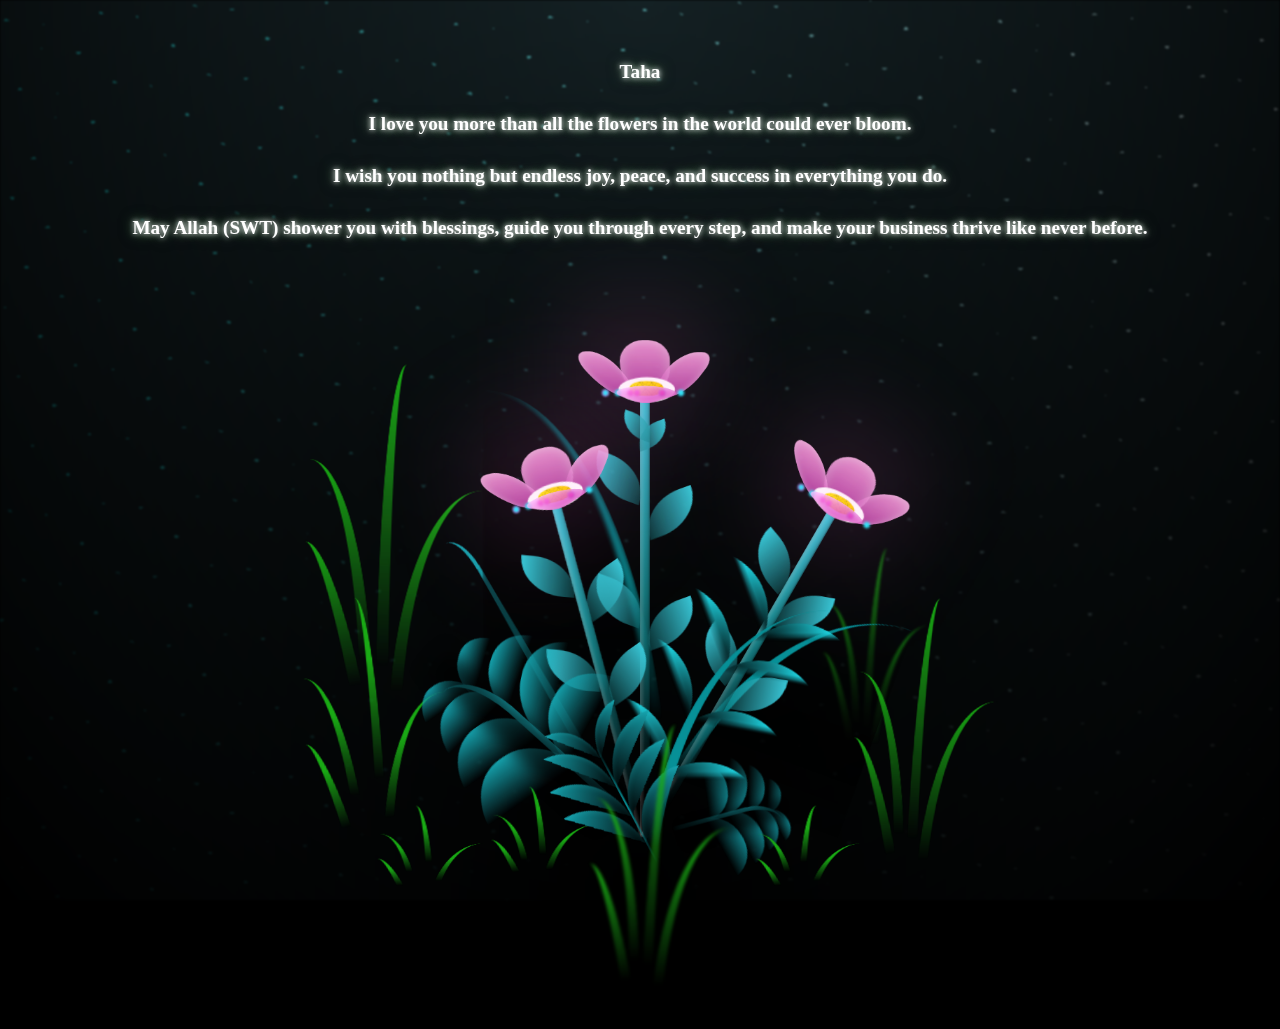
==== commit ffcc4931: "flower text update" ====
--- a/flower.html
+++ b/flower.html
@@ -313,9 +313,9 @@
 
     <div class="message-container">
       <h1 class="glowing-text">Taha  </h1>
-      <h1 class="glowing-text"> I love you more than all the flowers in the world could ever bloom. </h1>
-      <h1 class="glowing-text">I wish you nothing but endless joy, peace, and success in everything you do.   </h1>
-      <h1 class="glowing-text">May Allah (SWT) shower you with blessings, guide you through every step, and make your business thrive like never before.  </h1>
+      <h1 class="glowing-text">  I love you more than all the flowers in the world could ever bloom. </h1>
+      <h1 class="glowing-text"> I wish you nothing but endless joy, peace, and success in everything you do.   </h1>
+      <h1 class="glowing-text"> May Allah (SWT) shower you with blessings, guide you through every step, and make your business thrive like never before.  </h1>
     </div>
 
     <script src="main.js"></script>
--- a/style.css
+++ b/style.css
@@ -993,7 +993,7 @@
   align-items: center; /* Center horizontally */
   justify-content: center; /* Center vertically */
   position: absolute;
-  top: 10%;
+  top: 15%;
   left: 50%;
   transform: translate(-50%, -50%);
   text-align: center;
